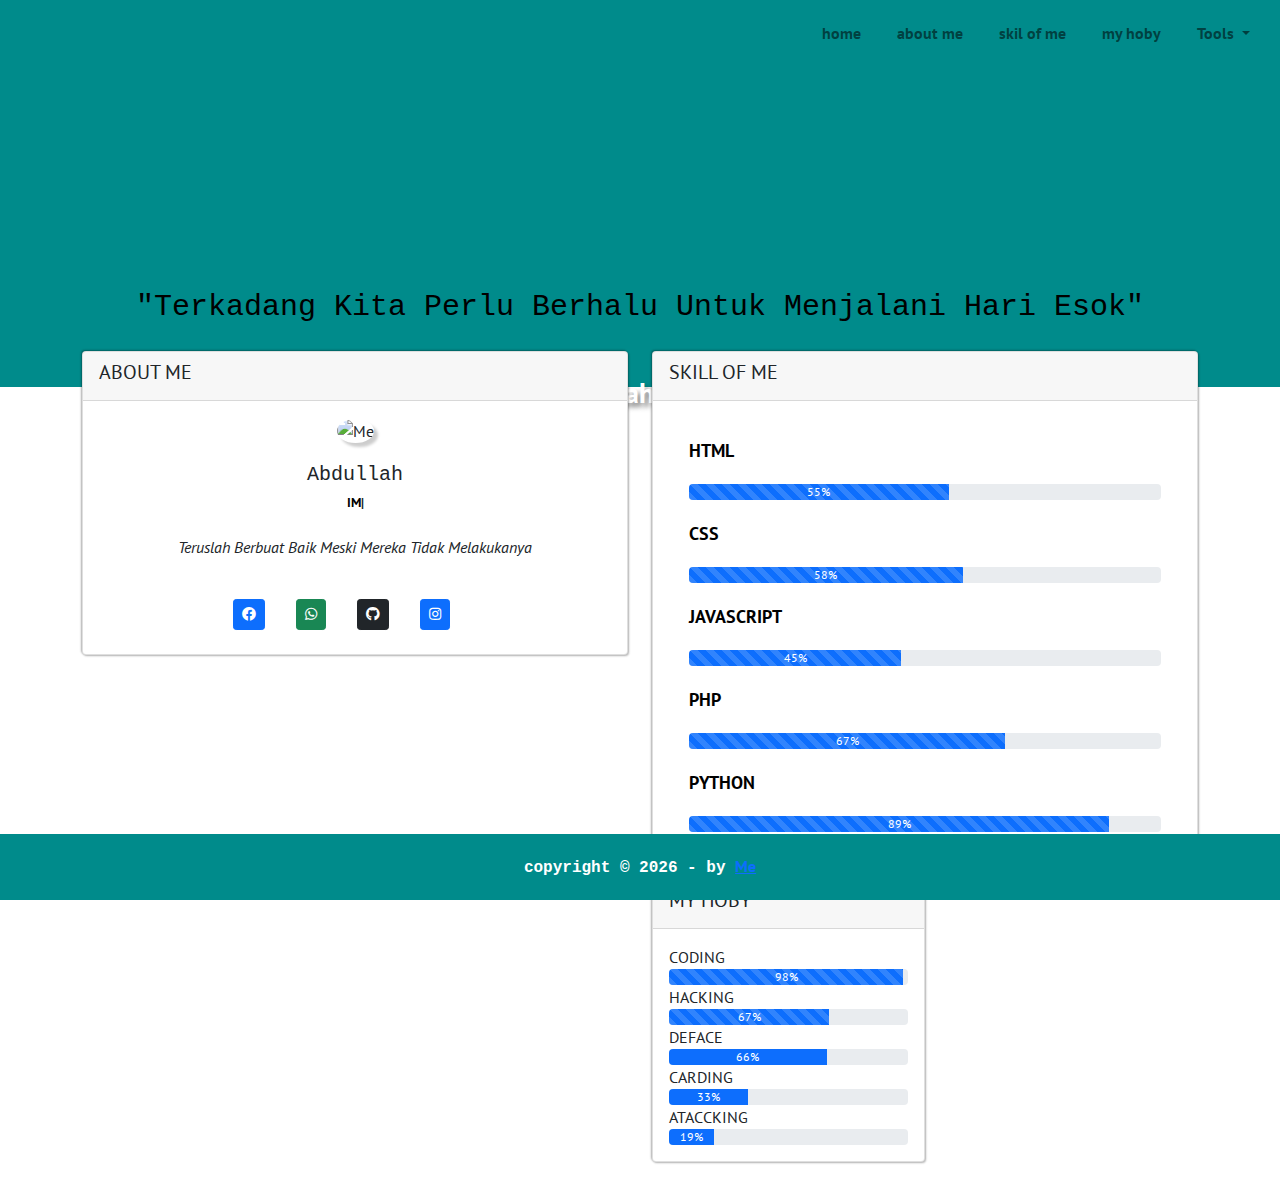
==== index.html @ 5fea7e10 "Update index.html" ====
<!doctype html>
<html lang="en">
<head>
<meta charset="utf-8">
<meta name="viewport" content="width=device-width, initial-scale=1, shrink-to-fit=no">
<meta name="description" content="welcome to my web">
<title>Web -Home</title>
<link rel="icon" href="https://h.top4top.io/p_2132wjid70.jpg">
<link href='https://use.fontawesome.com/releases/v5.11.2/css/all.css' rel='stylesheet'>
<link rel="stylesheet" href="css/bootstrap.min.css">
<link rel="stylesheet" href="css/style.css">
</head>
<body>
<nav class="navbar navbar-expand-md navbar-light bg-green fixed-top">
<div class="container-fluid">
<a class="navbar-brand" href="#">
</a>
<button id="change" class="navbar-toggler" type="button" data-bs-toggle="collapse" data-bs-target="#navbarNav" aria-controls="navbarNav" aria-expanded="false" aria-label="Toggle navigation">
<div id="navbar-hamburger">
<i class="fas fa-align-center"></i>
</div>
<div id="navbar-close" class="d-none">
<i class="fas fa-times"></i>
</div>
</button>
<div class="collapse navbar-collapse" id="navbarNav">
<ul class="navbar-nav ms-auto">
<li><hr class="dropdown-divider"></li>
<li class="nav-item">
<a class="nav-link" href="index.html">home</a>
</li>
<li class="nav-item">
<a class="nav-link" href="#about">about me</a>
</li>
<li class="nav-item">
<a class="nav-link" href="#skill">skil of me</a>
</li>
<li class="nav-item">
<a class="nav-link" href="#hobi">my hoby</a>
</li>
<li class="nav-item dropdown">
<a class="nav-link dropdown-toggle" href="#" id="navbarDropdown" role="button" data-bs-toggle="dropdown" aria-expanded="false">
Tools <span>
</a>
<ul class="dropdown-menu" aria-labelledby="navbarDropdown">
<li><a class="dropdown-item" href="http://dullahxcode.rf.gd/blog/kalkulator">Kalkulator</a></li>
</ul>
</li>
</li>
</ul>
</div>
</div>
</nav>
<section id="home">
<div class="welcome text-center">
<h6>"Terkadang Kita Perlu Berhalu Untuk Menjalani Hari Esok"</h6>
<h3>~ DullahXploit</h3>
</div>
</section>
<section>
<div class="container mt-4">
<div class="row justify-content-center dikt">
<div class="col-90 col-md-6 ps" id="about">
<div class="card bx">
<div class="card-header">
<h5 class="card-title text-uppercase">about me</h5>
</div>
<div class="card-body border-0">
<div class="text-center">
<img class="avat" src="https://h.top4top.io/p_2132wjid70.jpg" alt="Me" />
<h6 class="fnt-m">Abdullah</h6>
<h6 class="kecil"><span id="love"></span></h6>
</div>
<div class="mt-4 mb-4 text-center">
<i>Teruslah Berbuat Baik Meski Mereka Tidak Melakukanya</i>
</div>
</div>
<div class="text-center justify-content-center mb-4">
<a href="https://www.facebook.com/kanna.cans12" target="_blank" class="bt btn btn-primary btn-sm"><i class="fab fa-facebook"></i></a>
<a href="https://wa.me/6282349915082" target="_blank" class="bt btn btn-success btn-sm"><i class="fab fa-whatsapp"></i></a>
<a href="https://github.com/dullahxcode" target="_blank" class="bt btn btn-dark btn-sm"><i class="fab fa-github"></i></a>
<a href="https://www.instagram.com/dullahhill" target="_blank" class="bt btn btn-primary btn-sm"><i class="fab fa-instagram"></i></a>
</div>
</div>
</div>
<div class="col-90 col-md-6 ps" id="skill">
<div class="card bx">
<div class="card-header">
<h5 class="card-title text-uppercase">skill of me</h5>
</div>
<div class="card-body text-uppercase">
<div class="skills">
<div class="skill-name">HTML</div>
<div class="progress">
<div class="progress-bar progress-bar-striped" role="progressbar" style="width: 55%;" aria-valuenow="55" aria-valuemin="0" aria-valuemax="100">55%</div>
</div>
</div>
<div class="skills">
<div class="skill-name">CSS</div>
<div class="progress">
<div class="progress-bar progress-bar-striped" role="progressbar" style="width: 58%;" aria-valuenow="58" aria-valuemin="0" aria-valuemax="100">58%</div>
</div>
</div>
<div class="skills">
<div class="skill-name">JAVASCRIPT</div>
<div class="progress">
<div class="progress-bar progress-bar-striped" role="progressbar" style="width: 45%;" aria-valuenow="45" aria-valuemin="0" aria-valuemax="100">45%</div>
</div>
</div>
<div class="skills">
<div class="skill-name">PHP</div>
<div class="progress">
<div class="progress-bar progress-bar-striped" role="progressbar" style="width: 67%;" aria-valuenow="67" aria-valuemin="0" aria-valuemax="100">67%</div>
</div>
</div>
<div class="skills">
<div class="skill-name">PYTHON</div>
<div class="progress">
<div class="progress-bar progress-bar-striped" role="progressbar" style="width: 89%;" aria-valuenow="89" aria-valuemin="0" aria-valuemax="100">89%</div>
</div>
</div>
</div>
</div>
<div class="col-90 col-md-6 ps" id="hobi">
<div class="card bx">
<div class="card-header">
<h5 class="card-title text-uppercase">My Hoby</h5>
</div>
<div class="card-body text-uppercase">
<div class="hobi">
<div class="hobi-name">Coding</div>
<div class="progress">
<div class="progress-bar progress-bar-striped" role="progressbar" style="width: 98%" aria-valuenow="10" aria-valuemin="0" aria-valuemax="100">98%</div>
</div>
</div>
<div class="hobi">
<div class="hobi-name">Hacking</div>
<div class="progress">
<div class="progress-bar progress-bar-striped" role="progressbar" style="width: 67%;" aria-valuenow="67" aria-valuemin="0" aria-valuemax="100">67%</div>
</div>
</div>
<div class="hobi">
<div class="hobi-name">Deface</div>
<div class="progress">
<div class="progress-bar" role="progressbar progress-bar-striped" style="width: 66%;" aria-valuenow="66" aria-valuemin="0" aria-valuemax="100">66%</div>
</div>
</div>
<div class="hobi">
<div class="hobi-name">Carding</div>
<div class="progress">
<div class="progress-bar" role="progressbar progress-bar-striped" style="width: 33%;" aria-valuenow="33" aria-valuemin="0" aria-valuemax="100">33%</div>
</div>
</div>
<div class="hobi">
<div class="hobi-name">Ataccking</div>
<div class="progress">
<div class="progress-bar" role="progressbar progress-bar-striped" style="width: 19%;" aria-valuenow="19" aria-valuemin="0" aria-valuemax="100">19%</div>
</div>
</div>
</div>
</div>
</section>
<footer class="mt-4 text-center text-white">
copyright © <script>document.write(new Date().getFullYear());</script> - by <a class="link" href="https://www.facebook.com/kanna.cans12/">Me </a>
</footer>
<button id="click" onclick="scrollUp()"><i class="fas fa-arrow-up"></i></button>
<script src="js/bootstrap.bundle.min.js"></script>
<script src="js/jquery.min.js"></script>
<script src="js/typed.min.js"></script>
<script src="js/scroll.js"></script>
<script type="text/javascript" charset="utf-8">
      var typed3 = new Typed('#love', {
        strings: ['IM', 'LOVE', 'CODING', 'HACKING'],
        typeSpeed: 60,
        backSpeed: 70,
        smartBackspace: true,
        loop: true
      });
    </script>
<script>
    $(function() {
      $('#change').click(function() {
        $('#navbar-hamburger').toggleClass('d-none');
        $('#navbar-close').toggleClass('d-none');  
      });
    });
    </script>
</body>
</html>
---- css/style.css ----
@import url('https://fonts.googleapis.com/css2?family=PT+Sans&display=swap');

* {
  font-family: 'PT Sans', sans-serif;
}

body {
  background-color: white;
  
}

.bg-green {
  background-color: #008B8B;
}

#home {
  background-color: #008B8B;
  height: 43vh;
}

.navbar-nav li {
  padding: 5px 10px;
}

.navbar-nav li a {
  font-weight: bold;
  color: #151819;
}

.navbar-nav li a:hover {
 color: #fff!important;
}

.xer {
  margin-top: 10%;
}

.welcome {
  padding-top: 20%;
  padding-bottom: 10%;
}
.welcome h3 {
  font-weight: bold;
  color: #fff;
  text-shadow: 4px 4px 5px rgb(0,0,0,.5);
}
.welcome h6 {
  font-family: Monospace;
  color: black;
  margin-bottom: 4%;
}
.bats {
  margin-top: 15%;
}
.fnt-w {
  font-weight: bold;
  text-shadow: 3px 3px 2px rgb(0,0,0,.3);
  text-transform: uppercase;
  font-family: Sans-Serif;
}
path {
  border: none;
}
.skills {
  width: 100%;
  max-width: 600px;
  padding: 0 20px;
}
.skill-name {
  font-size: 18px;
  font-weight: 700;
  color: black;
  text-transform: uppercase;
  margin: 20px 0;
}


.bx-s {
  margin: 0 10px;
  box-shadow: 2px 3px 4px rgb(0,0,0,0.3);
}
.dikt {
  margin-top: -80px;
}
.ps {
  margin-top: 30px;
}
.bx {
  box-shadow: 1px 1px 2px rgb(0,0,0,0.3),
              -1px -1px 2px rgb(0,0,0,0.3);
  margin-bottom: 20px;
}
.fnt-m {
  margin-top: 20px;
  font-family: Monospace;
  font-size: 20px;
}
.kecil {
  text-transform: uppercase;
  font-size: 13px;
  font-weight: bold;
}
.skills{
  width: 100%;
  max-width: 600px;
  padding: 0 20px;
}
#love {
  font-weight: bold;
  color: black;
}
#click {
    background: #4a4343cb !important;
    width: 50px;
    height: 50px;
    text-align: center;
    bottom: 10%;
    right: 10%;
    border: 1px solid black;
    position: fixed;
    border-radius: 50%;
   display: none;
}
.bt {
  margin-right: 5%;
}
.bg-orange {
  background: #d9a103!important;
}
.avat {
  width: 50%;
  height: 50%;
  border-radius: 50%;
  box-shadow: 4px 4px 3px rgb(0,0,0,0.2);
}
.sms {
  margin: 0 8px;
  padding: 10px;
  border-radius: 50px;
  background: #ececec;
}
.sms:hover {
  background: #ffffff;
  border: 1px solid #d8d8d8;
}
footer {
  left: 0;
  width: 100%;
  bottom: 0;
  padding: 20px;
  background-color: #008B8B;
  font-family: Monospace;
  font-weight: bold;
}
@media (min-width: 768px) {
  footer {
    position: fixed;
  }
  .xer {
    float: right;
  }
  .dikt {
    margin-top: -90px;
  }
  .ps {
    margin-top: none;
  }
  .welcome {
    padding-top: 21%;
  }
  .welcome h6 {
    padding-top: 20px;
    font-size: 30px;
  }
  .fnt-w {
    font-weight: bold;
    text-shadow: 1px 1px 2px rgb(0,0,0,.5);
    text-transform: uppercase;
    font-family: Sans-Serif;
    font-size: 50px;
  }
  .bx-s {
    font-size: 30px;
    color: #d9d9d9;
  }
}
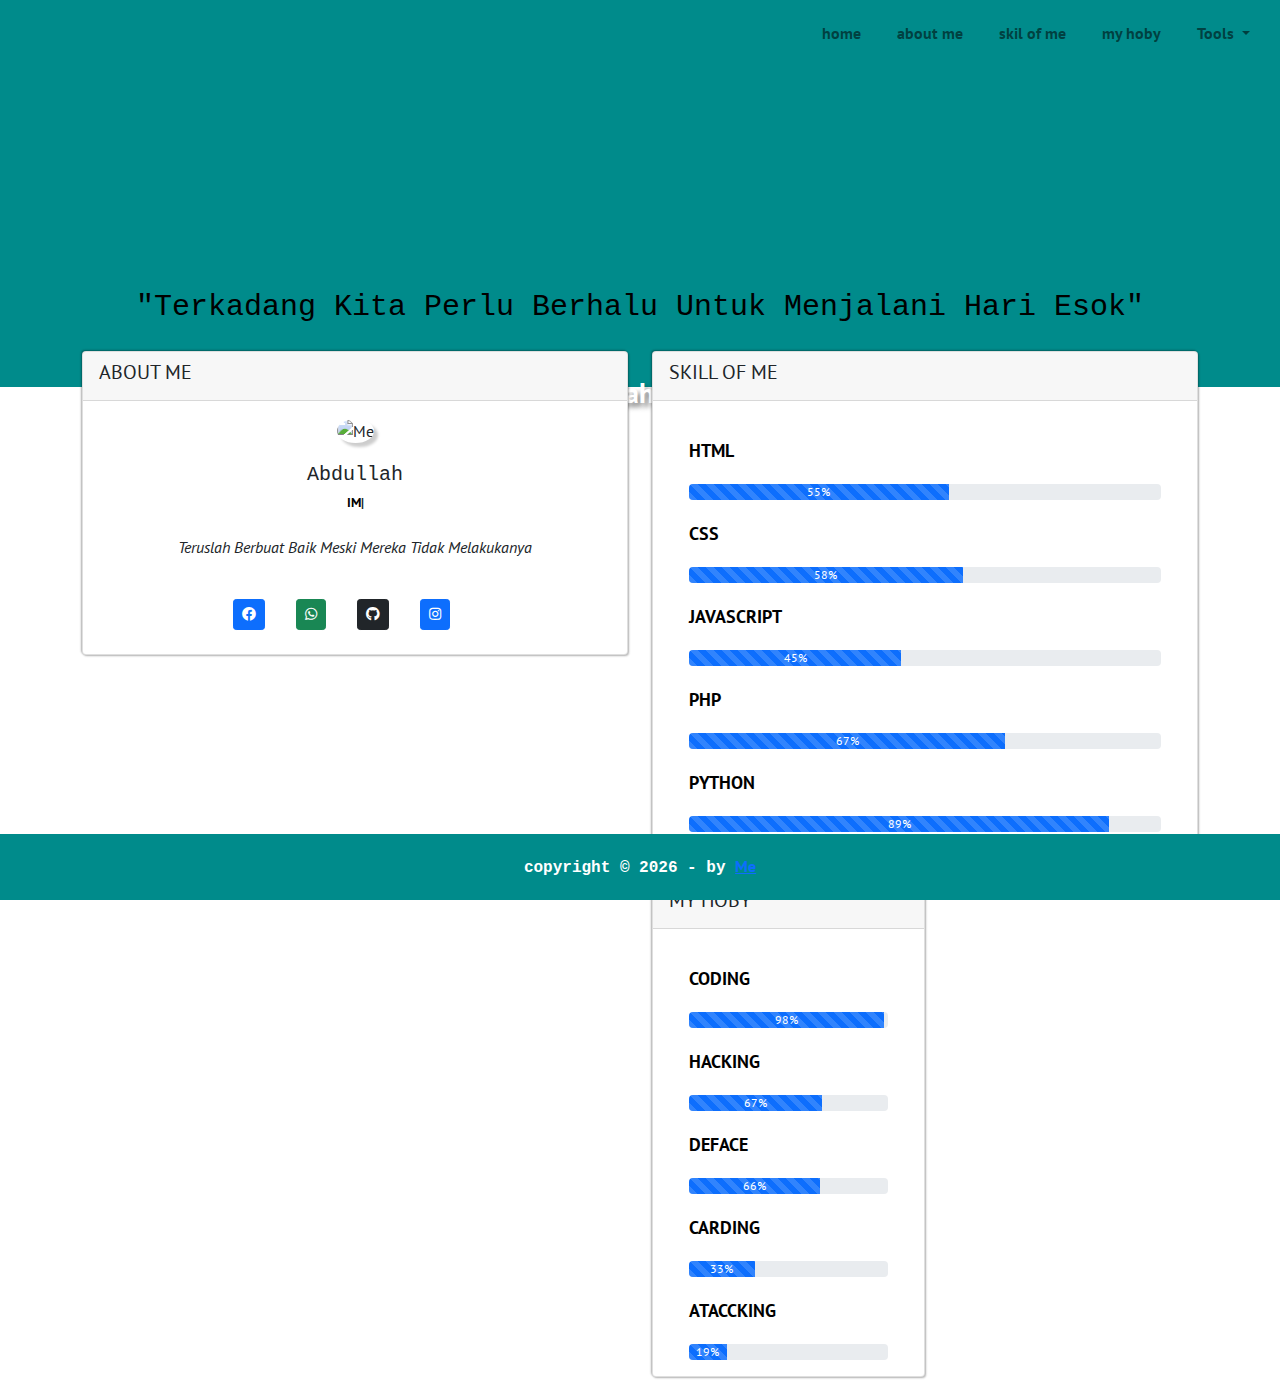
==== commit df13321f: "Update index.html" ====
--- a/index.html
+++ b/index.html
@@ -142,19 +142,19 @@
 <div class="hobi">
 <div class="hobi-name">Deface</div>
 <div class="progress">
-<div class="progress-bar" role="progressbar progress-bar-striped" style="width: 66%;" aria-valuenow="66" aria-valuemin="0" aria-valuemax="100">66%</div>
+<div class="progress-bar progress-bar-striped" role="progressbar" style="width: 66%;" aria-valuenow="66" aria-valuemin="0" aria-valuemax="100">66%</div>
 </div>
 </div>
 <div class="hobi">
 <div class="hobi-name">Carding</div>
 <div class="progress">
-<div class="progress-bar" role="progressbar progress-bar-striped" style="width: 33%;" aria-valuenow="33" aria-valuemin="0" aria-valuemax="100">33%</div>
+<div class="progress-bar progress-bar-striped" role="progressbar" style="width: 33%;" aria-valuenow="33" aria-valuemin="0" aria-valuemax="100">33%</div>
 </div>
 </div>
 <div class="hobi">
 <div class="hobi-name">Ataccking</div>
 <div class="progress">
-<div class="progress-bar" role="progressbar progress-bar-striped" style="width: 19%;" aria-valuenow="19" aria-valuemin="0" aria-valuemax="100">19%</div>
+<div class="progress-bar progress-bar-striped" role="progressbar" style="width: 19%;" aria-valuenow="19" aria-valuemin="0" aria-valuemax="100">19%</div>
 </div>
 </div>
 </div>
--- a/css/style.css
+++ b/css/style.css
@@ -73,8 +73,18 @@
   text-transform: uppercase;
   margin: 20px 0;
 }
-
-
+.hobi {
+	width: 100%;
+    max-width: 600px;
+    padding: 0 20px;
+}
+.hobi-name {
+	font-size: 18px;
+    font-weight: 700;
+    color: black;
+    text-transform: uppercase;
+    margin: 20px 0;
+}
 .bx-s {
   margin: 0 10px;
   box-shadow: 2px 3px 4px rgb(0,0,0,0.3);
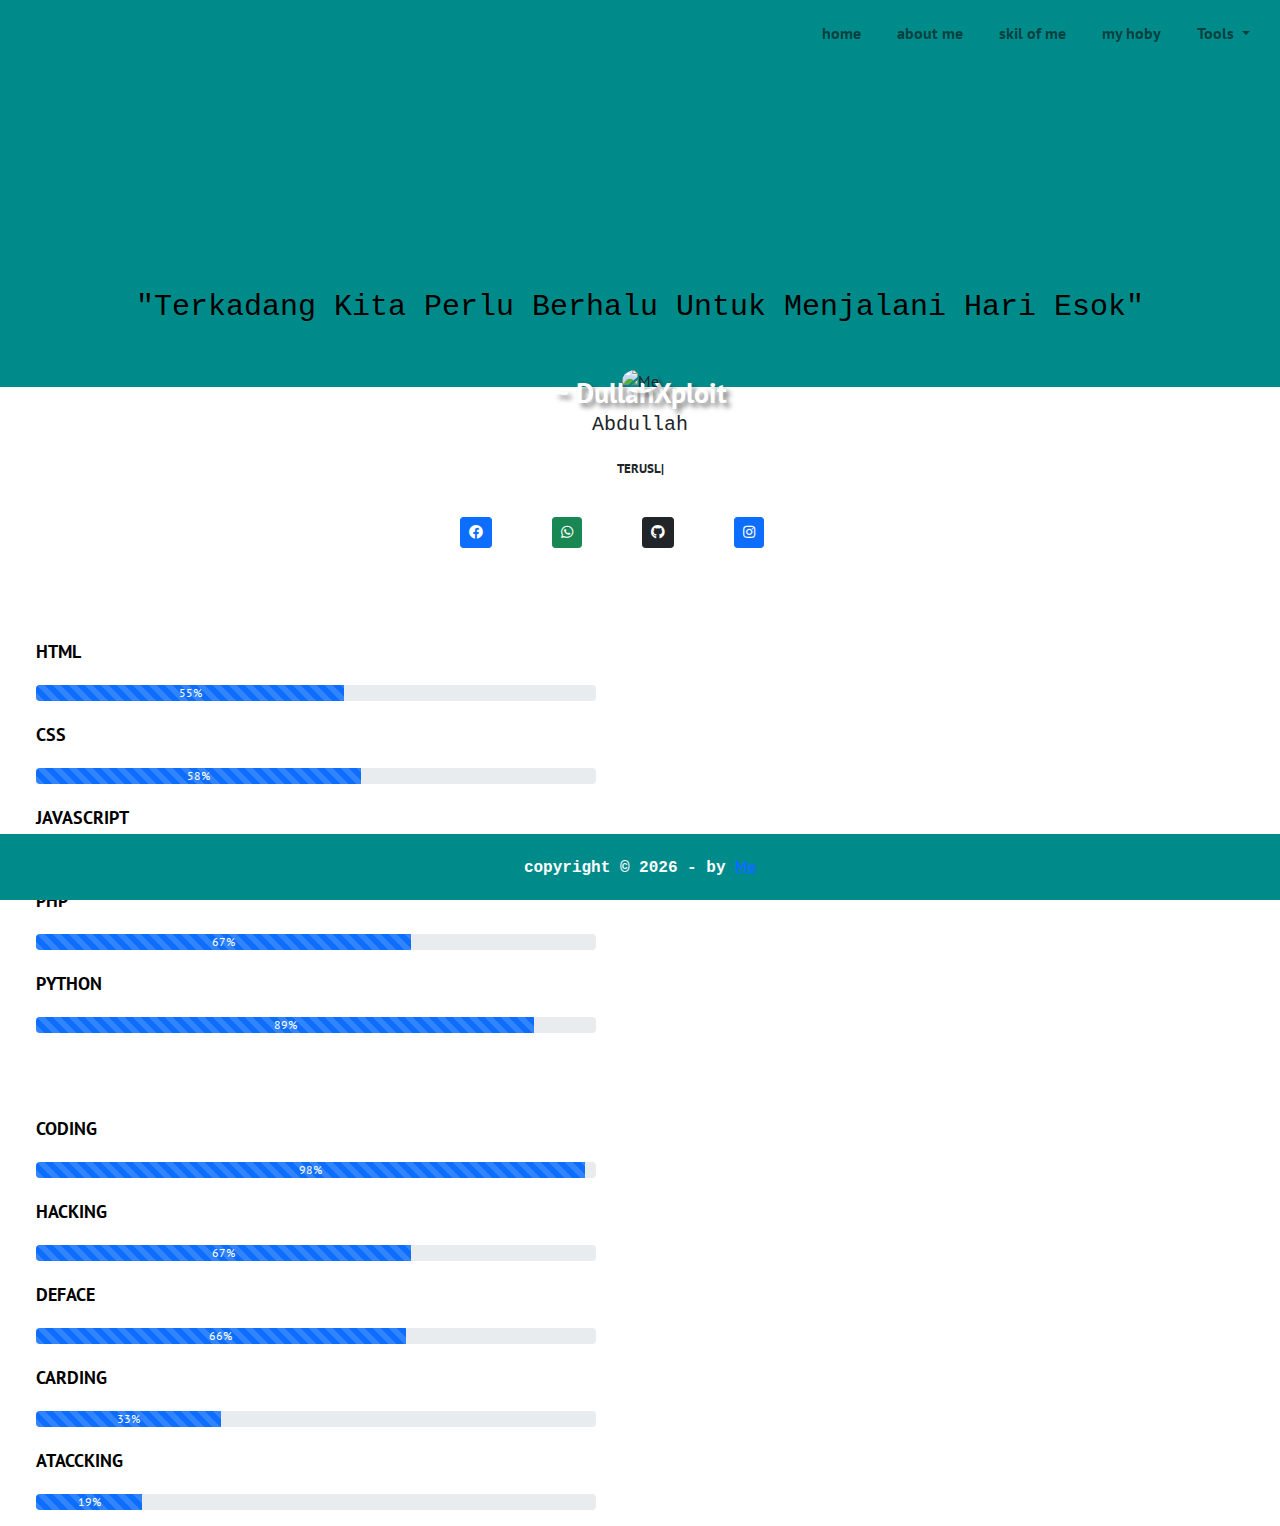
==== commit cdf623f4: "Update index.html" ====
--- a/index.html
+++ b/index.html
@@ -61,18 +61,14 @@
 <div class="container mt-4">
 <div class="row justify-content-center dikt">
 <div class="col-90 col-md-6 ps" id="about">
-<div class="card bx">
-<div class="card-header">
-<h5 class="card-title text-uppercase">about me</h5>
 </div>
 <div class="card-body border-0">
 <div class="text-center">
 <img class="avat" src="https://h.top4top.io/p_2132wjid70.jpg" alt="Me" />
 <h6 class="fnt-m">Abdullah</h6>
-<h6 class="kecil"><span id="love"></span></h6>
 </div>
 <div class="mt-4 mb-4 text-center">
-<i>Teruslah Berbuat Baik Meski Mereka Tidak Melakukanya</i>
+<h6 class="kecil"><span id="bio"></span></h6>
 </div>
 </div>
 <div class="text-center justify-content-center mb-4">
@@ -84,9 +80,6 @@
 </div>
 </div>
 <div class="col-90 col-md-6 ps" id="skill">
-<div class="card bx">
-<div class="card-header">
-<h5 class="card-title text-uppercase">skill of me</h5>
 </div>
 <div class="card-body text-uppercase">
 <div class="skills">
@@ -122,9 +115,6 @@
 </div>
 </div>
 <div class="col-90 col-md-6 ps" id="hobi">
-<div class="card bx">
-<div class="card-header">
-<h5 class="card-title text-uppercase">My Hoby</h5>
 </div>
 <div class="card-body text-uppercase">
 <div class="hobi">
@@ -169,10 +159,10 @@
 <script src="js/typed.min.js"></script>
 <script src="js/scroll.js"></script>
 <script type="text/javascript" charset="utf-8">
-      var typed3 = new Typed('#love', {
-        strings: ['IM', 'LOVE', 'CODING', 'HACKING'],
-        typeSpeed: 60,
-        backSpeed: 70,
+      var typed3 = new Typed('#bio', {
+        strings: ['Teruslah Berbuat Meski Mereka Tidak Melakukanya.'],
+        typeSpeed: 95,
+        backSpeed: 96,
         smartBackspace: true,
         loop: true
       });
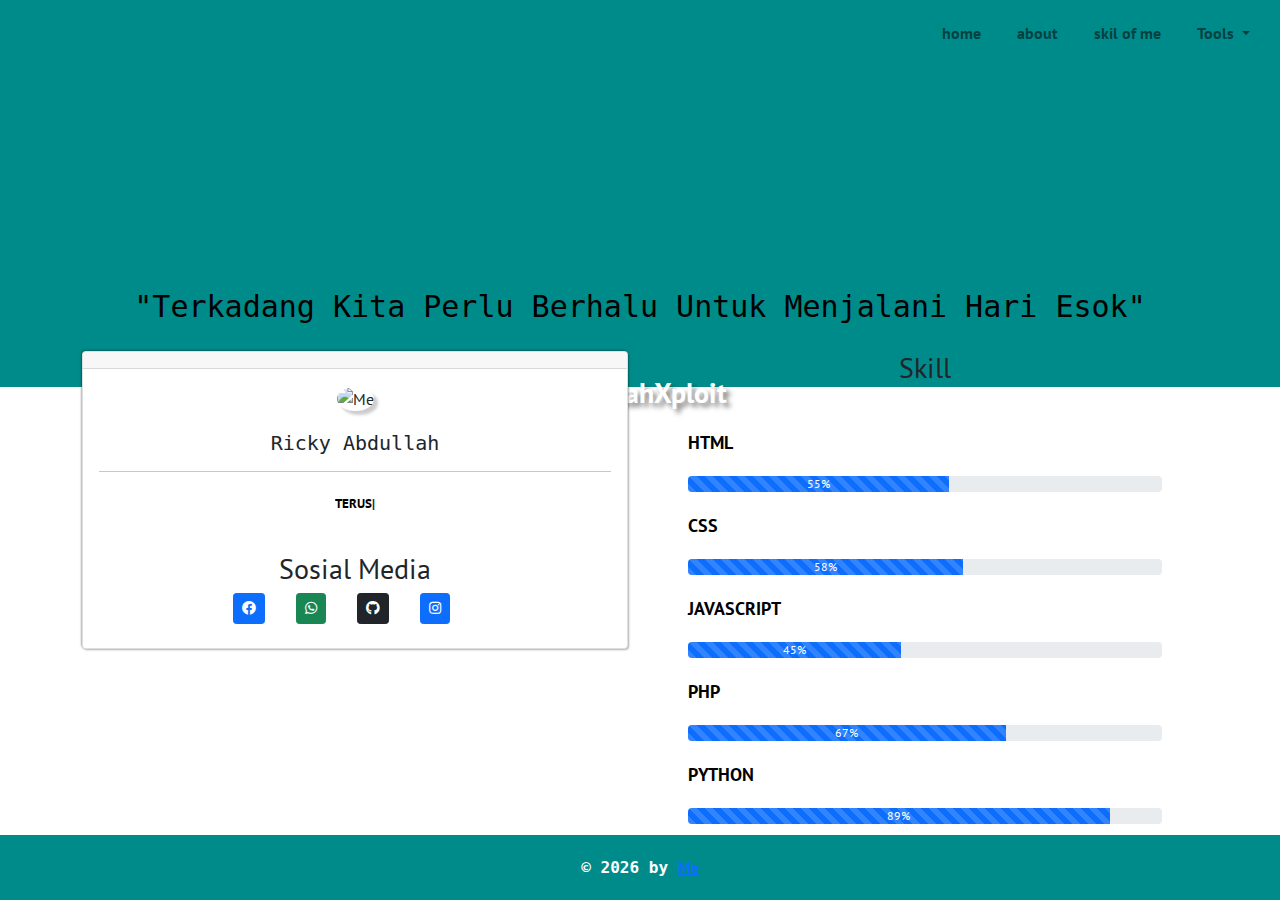
==== commit bf0a9acf: "Update index.html" ====
--- a/index.html
+++ b/index.html
@@ -30,13 +30,11 @@
 <a class="nav-link" href="index.html">home</a>
 </li>
 <li class="nav-item">
-<a class="nav-link" href="#about">about me</a>
+<a class="nav-link" href="#about">about</a>
 </li>
 <li class="nav-item">
 <a class="nav-link" href="#skill">skil of me</a>
 </li>
-<li class="nav-item">
-<a class="nav-link" href="#hobi">my hoby</a>
 </li>
 <li class="nav-item dropdown">
 <a class="nav-link dropdown-toggle" href="#" id="navbarDropdown" role="button" data-bs-toggle="dropdown" aria-expanded="false">
@@ -61,17 +59,23 @@
 <div class="container mt-4">
 <div class="row justify-content-center dikt">
 <div class="col-90 col-md-6 ps" id="about">
+<div class="card bx">
+<div class="card-header">
 </div>
 <div class="card-body border-0">
 <div class="text-center">
-<img class="avat" src="https://h.top4top.io/p_2132wjid70.jpg" alt="Me" />
-<h6 class="fnt-m">Abdullah</h6>
+<img class="avat" src="https://i.top4top.io/p_2135wiqee0.jpg" alt="Me" />
+<h6 class="fnt-m">Ricky Abdullah</h6>
+<hr class="my-3">
 </div>
 <div class="mt-4 mb-4 text-center">
 <h6 class="kecil"><span id="bio"></span></h6>
 </div>
 </div>
 <div class="text-center justify-content-center mb-4">
+<div class="text-center">
+<h3 class="sos about">Sosial Media</h3>
+</div>
 <a href="https://www.facebook.com/kanna.cans12" target="_blank" class="bt btn btn-primary btn-sm"><i class="fab fa-facebook"></i></a>
 <a href="https://wa.me/6282349915082" target="_blank" class="bt btn btn-success btn-sm"><i class="fab fa-whatsapp"></i></a>
 <a href="https://github.com/dullahxcode" target="_blank" class="bt btn btn-dark btn-sm"><i class="fab fa-github"></i></a>
@@ -80,6 +84,8 @@
 </div>
 </div>
 <div class="col-90 col-md-6 ps" id="skill">
+<div class="text-center">
+<h3 class="title about">Skill</h3>
 </div>
 <div class="card-body text-uppercase">
 <div class="skills">
@@ -114,44 +120,9 @@
 </div>
 </div>
 </div>
-<div class="col-90 col-md-6 ps" id="hobi">
-</div>
-<div class="card-body text-uppercase">
-<div class="hobi">
-<div class="hobi-name">Coding</div>
-<div class="progress">
-<div class="progress-bar progress-bar-striped" role="progressbar" style="width: 98%" aria-valuenow="10" aria-valuemin="0" aria-valuemax="100">98%</div>
-</div>
-</div>
-<div class="hobi">
-<div class="hobi-name">Hacking</div>
-<div class="progress">
-<div class="progress-bar progress-bar-striped" role="progressbar" style="width: 67%;" aria-valuenow="67" aria-valuemin="0" aria-valuemax="100">67%</div>
-</div>
-</div>
-<div class="hobi">
-<div class="hobi-name">Deface</div>
-<div class="progress">
-<div class="progress-bar progress-bar-striped" role="progressbar" style="width: 66%;" aria-valuenow="66" aria-valuemin="0" aria-valuemax="100">66%</div>
-</div>
-</div>
-<div class="hobi">
-<div class="hobi-name">Carding</div>
-<div class="progress">
-<div class="progress-bar progress-bar-striped" role="progressbar" style="width: 33%;" aria-valuenow="33" aria-valuemin="0" aria-valuemax="100">33%</div>
-</div>
-</div>
-<div class="hobi">
-<div class="hobi-name">Ataccking</div>
-<div class="progress">
-<div class="progress-bar progress-bar-striped" role="progressbar" style="width: 19%;" aria-valuenow="19" aria-valuemin="0" aria-valuemax="100">19%</div>
-</div>
-</div>
-</div>
-</div>
 </section>
 <footer class="mt-4 text-center text-white">
-copyright © <script>document.write(new Date().getFullYear());</script> - by <a class="link" href="https://www.facebook.com/kanna.cans12/">Me </a>
+© <script>document.write(new Date().getFullYear());</script>  by <a class="link" href="https://www.facebook.com/kanna.cans12/">Me </a>
 </footer>
 <button id="click" onclick="scrollUp()"><i class="fas fa-arrow-up"></i></button>
 <script src="js/bootstrap.bundle.min.js"></script>
@@ -161,7 +132,7 @@
 <script type="text/javascript" charset="utf-8">
       var typed3 = new Typed('#bio', {
         strings: ['Teruslah Berbuat Meski Mereka Tidak Melakukanya.'],
-        typeSpeed: 95,
+        typeSpeed: 99,
         backSpeed: 96,
         smartBackspace: true,
         loop: true
--- a/css/style.css
+++ b/css/style.css
@@ -115,7 +115,7 @@
   max-width: 600px;
   padding: 0 20px;
 }
-#love {
+#bio {
   font-weight: bold;
   color: black;
 }
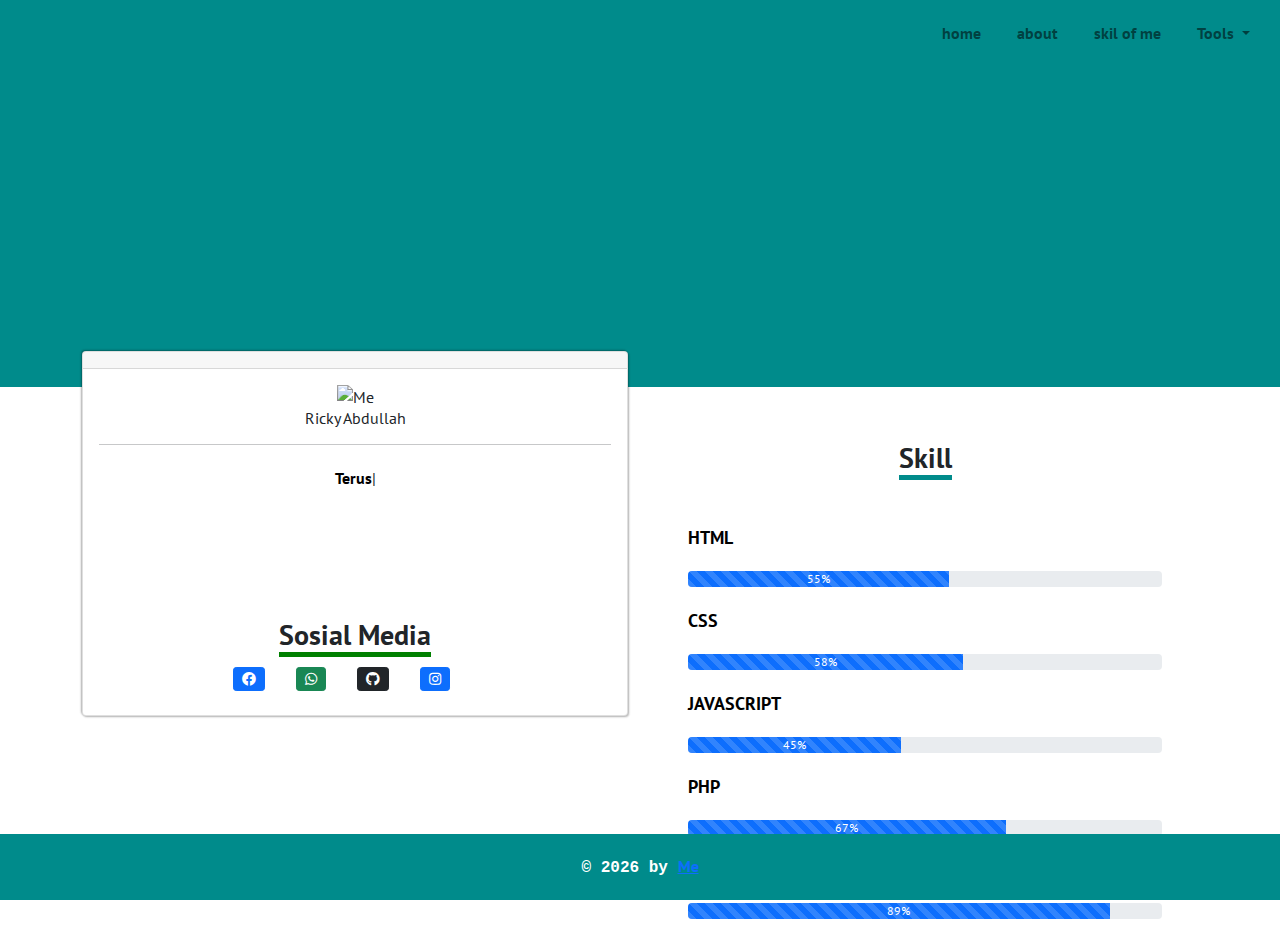
==== commit 70a2434d: "Update index.html" ====
--- a/index.html
+++ b/index.html
@@ -1,150 +1,168 @@
-<!doctype html>
+<!decoptype html>
 <html lang="en">
-<head>
-<meta charset="utf-8">
-<meta name="viewport" content="width=device-width, initial-scale=1, shrink-to-fit=no">
-<meta name="description" content="welcome to my web">
-<title>Web -Home</title>
-<link rel="icon" href="https://h.top4top.io/p_2132wjid70.jpg">
-<link href='https://use.fontawesome.com/releases/v5.11.2/css/all.css' rel='stylesheet'>
-<link rel="stylesheet" href="css/bootstrap.min.css">
-<link rel="stylesheet" href="css/style.css">
-</head>
-<body>
-<nav class="navbar navbar-expand-md navbar-light bg-green fixed-top">
-<div class="container-fluid">
-<a class="navbar-brand" href="#">
-</a>
-<button id="change" class="navbar-toggler" type="button" data-bs-toggle="collapse" data-bs-target="#navbarNav" aria-controls="navbarNav" aria-expanded="false" aria-label="Toggle navigation">
-<div id="navbar-hamburger">
-<i class="fas fa-align-center"></i>
-</div>
-<div id="navbar-close" class="d-none">
-<i class="fas fa-times"></i>
-</div>
-</button>
-<div class="collapse navbar-collapse" id="navbarNav">
-<ul class="navbar-nav ms-auto">
-<li><hr class="dropdown-divider"></li>
-<li class="nav-item">
-<a class="nav-link" href="index.html">home</a>
-</li>
-<li class="nav-item">
-<a class="nav-link" href="#about">about</a>
-</li>
-<li class="nav-item">
-<a class="nav-link" href="#skill">skil of me</a>
-</li>
-</li>
-<li class="nav-item dropdown">
-<a class="nav-link dropdown-toggle" href="#" id="navbarDropdown" role="button" data-bs-toggle="dropdown" aria-expanded="false">
-Tools <span>
-</a>
-<ul class="dropdown-menu" aria-labelledby="navbarDropdown">
-<li><a class="dropdown-item" href="http://dullahxcode.rf.gd/blog/kalkulator">Kalkulator</a></li>
-</ul>
-</li>
-</li>
-</ul>
-</div>
-</div>
+	<head>
+		<!--Meta-->
+		<meta charset="utf-8">
+        <meta name="viewport" content="width=device-width, initial-scale=1, shrink-to-fit=no">
+        <meta name="description" content="welcome to my web">
+        <!--title-->
+        <title>Web -Home</title>
+        <!--Icon-->
+        <link rel="icon" href="https://h.top4top.io/p_2132wjid70.jpg">
+        
+        <!--CSS-->
+        <link href='https://use.fontawesome.com/releases/v5.11.2/css/all.css' rel='stylesheet'>
+        <link rel="stylesheet" href="css/bootstrap.min.css">
+        <link rel="stylesheet" href="css/style.css">
+       </head>
+       </body>
+       
+       <!--Navbar-->
+       	<nav class="navbar navbar-expand-md navbar-light bg-green fixed-top">
+       	   <div class="container-fluid">
+       	   <a class="navbar-brand" href="#">
+        	</a>
+        <button id="change" class="navbar-toggler" type="button" data-bs-toggle="collapse" data-bs-target="#navbarNav" aria-controls="navbarNav" aria-expanded="false" aria-label="Toggle navigation">
+        	<div id="navbar-hamburger">
+        	<i class="fas fa-align-center"></i>
+        </div>
+        <div id="navbar-close" class="d-none">
+        	<i class="fas fa-times"></i>
+        </div>
+        </button>
+        <div class="collapse navbar-collapse" id="navbarNav">
+        	<ul class="navbar-nav ms-auto">
+        	<li><hr class="dropdown-divider"></li>
+        <li class="nav-item">
+        	<a class="nav-link" href="index.html">home</a>
+        </li>
+        <li class="nav-item">
+        	<a class="nav-link" href="#about">about</a>
+        </li>
+        <li class="nav-item">
+        	<a class="nav-link" href="#skill">skil of me</a>
+        </li>
+        </li>
+        <li class="nav-item dropdown">
+        	<a class="nav-link dropdown-toggle" href="#" id="navbarDropdown" role="button" data-bs-toggle="dropdown" aria-expanded="false">
+            Tools <span>
+          </a>
+          <ul class="dropdown-menu" aria-labelledby="navbarDropdown">
+          	<li><a class="dropdown-item" href="http://dullahxcode.rf.gd/blog/kalkulator">Kalkulator</a></li>
+          </ul>
+         </li>
+       </li>
+     </ul>
+   </div>
+ </div>
 </nav>
-<section id="home">
-<div class="welcome text-center">
-<h6>"Terkadang Kita Perlu Berhalu Untuk Menjalani Hari Esok"</h6>
-<h3>~ DullahXploit</h3>
-</div>
-</section>
-<section>
-<div class="container mt-4">
-<div class="row justify-content-center dikt">
-<div class="col-90 col-md-6 ps" id="about">
-<div class="card bx">
-<div class="card-header">
-</div>
-<div class="card-body border-0">
-<div class="text-center">
-<img class="avat" src="https://i.top4top.io/p_2135wiqee0.jpg" alt="Me" />
-<h6 class="fnt-m">Ricky Abdullah</h6>
-<hr class="my-3">
-</div>
-<div class="mt-4 mb-4 text-center">
-<h6 class="kecil"><span id="bio"></span></h6>
-</div>
-</div>
-<div class="text-center justify-content-center mb-4">
-<div class="text-center">
-<h3 class="sos about">Sosial Media</h3>
-</div>
-<a href="https://www.facebook.com/kanna.cans12" target="_blank" class="bt btn btn-primary btn-sm"><i class="fab fa-facebook"></i></a>
-<a href="https://wa.me/6282349915082" target="_blank" class="bt btn btn-success btn-sm"><i class="fab fa-whatsapp"></i></a>
-<a href="https://github.com/dullahxcode" target="_blank" class="bt btn btn-dark btn-sm"><i class="fab fa-github"></i></a>
-<a href="https://www.instagram.com/dullahhill" target="_blank" class="bt btn btn-primary btn-sm"><i class="fab fa-instagram"></i></a>
-</div>
-</div>
-</div>
-<div class="col-90 col-md-6 ps" id="skill">
-<div class="text-center">
-<h3 class="title about">Skill</h3>
-</div>
-<div class="card-body text-uppercase">
-<div class="skills">
-<div class="skill-name">HTML</div>
-<div class="progress">
-<div class="progress-bar progress-bar-striped" role="progressbar" style="width: 55%;" aria-valuenow="55" aria-valuemin="0" aria-valuemax="100">55%</div>
-</div>
-</div>
-<div class="skills">
-<div class="skill-name">CSS</div>
-<div class="progress">
-<div class="progress-bar progress-bar-striped" role="progressbar" style="width: 58%;" aria-valuenow="58" aria-valuemin="0" aria-valuemax="100">58%</div>
-</div>
-</div>
-<div class="skills">
-<div class="skill-name">JAVASCRIPT</div>
-<div class="progress">
-<div class="progress-bar progress-bar-striped" role="progressbar" style="width: 45%;" aria-valuenow="45" aria-valuemin="0" aria-valuemax="100">45%</div>
-</div>
-</div>
-<div class="skills">
-<div class="skill-name">PHP</div>
-<div class="progress">
-<div class="progress-bar progress-bar-striped" role="progressbar" style="width: 67%;" aria-valuenow="67" aria-valuemin="0" aria-valuemax="100">67%</div>
-</div>
-</div>
-<div class="skills">
-<div class="skill-name">PYTHON</div>
-<div class="progress">
-<div class="progress-bar progress-bar-striped" role="progressbar" style="width: 89%;" aria-valuenow="89" aria-valuemin="0" aria-valuemax="100">89%</div>
-</div>
-</div>
-</div>
-</div>
-</section>
-<footer class="mt-4 text-center text-white">
-© <script>document.write(new Date().getFullYear());</script>  by <a class="link" href="https://www.facebook.com/kanna.cans12/">Me </a>
-</footer>
-<button id="click" onclick="scrollUp()"><i class="fas fa-arrow-up"></i></button>
-<script src="js/bootstrap.bundle.min.js"></script>
-<script src="js/jquery.min.js"></script>
-<script src="js/typed.min.js"></script>
-<script src="js/scroll.js"></script>
-<script type="text/javascript" charset="utf-8">
-      var typed3 = new Typed('#bio', {
-        strings: ['Teruslah Berbuat Meski Mereka Tidak Melakukanya.'],
-        typeSpeed: 99,
-        backSpeed: 96,
-        smartBackspace: true,
-        loop: true
-      });
-    </script>
-<script>
-    $(function() {
-      $('#change').click(function() {
-        $('#navbar-hamburger').toggleClass('d-none');
-        $('#navbar-close').toggleClass('d-none');  
-      });
-    });
-    </script>
-</body>
-</html>
+<!--Akhir Navbar-->
+	
+	<!--Home-->
+	<section id="home">
+		<div class="meogi text-center">
+			<h6>"Terkadang Kita Perlu Berhalu Untuk Menjalani Hari Esok"</h6>
+            <h3>~ DullahXploit</h3>
+            </div>
+          </section>
+          
+          <!--About-->
+          	<section>
+          	<div class="container mt-4">
+          	<div class="row justify-content-center dikt">
+              <div class="col-90 col-md-6 ps" id="about">
+                 <div class="card bx">
+                     <div class="card-header">
+                 </div>
+          	<div class="card-body border-0">
+          	<div class="text-center">
+          	<img class="profile" src="https://i.top4top.io/p_2135wiqee0.jpg" alt="Me" />
+          <h6 class="name">Ricky Abdullah</h6>
+          <hr class="my-3">
+         </div>
+         <div class="mt-4 mb-4 text-center">
+         	<h6 class="ngok"><span id="bio"></span></h6>
+         </div>
+         </div>
+         <div class="text-center justify-content-center mb-4">
+         	<div class="text-center">
+         	<h3 class="sos about">Sosial Media</h3>
+         </div>
+         <a href="https://www.facebook.com/kanna.cans12" target="_blank" class="bt btn btn-primary btn-sm"><i class="fab fa-facebook"></i></a>
+         <a href="https://wa.me/6282349915082" target="_blank" class="bt btn btn-success btn-sm"><i class="fab fa-whatsapp"></i></a>
+         <a href="https://github.com/dullahxcode" target="_blank" class="bt btn btn-dark btn-sm"><i class="fab fa-github"></i></a>
+         <a href="https://www.instagram.com/dullahhill" target="_blank" class="bt btn btn-primary btn-sm"><i class="fab fa-instagram"></i></a>
+        </div>
+       </div>
+      </div>
+      
+      <!--Skill-->
+      	<div class="col-90 col-md-6 ps" id="skill">
+      	<div class="text-center">
+      	<h3 class="title about">Skill</h3>
+      </div>
+      <div class="card-body text-uppercase">
+      	<div class="skills">
+      	<div class="skill-name">HTML</div>
+      <div class="progress">
+      	<div class="progress-bar progress-bar-striped" role="progressbar" style="width: 55%;" aria-valuenow="55" aria-valuemin="0" aria-valuemax="100">55%</div>
+      </div>
+      </div>
+      <div class="skills">
+      	<div class="skill-name">CSS</div>
+      <div class="progress">
+      	<div class="progress-bar progress-bar-striped" role="progressbar" style="width: 58%;" aria-valuenow="58" aria-valuemin="0" aria-valuemax="100">58%</div>
+      </div>
+      </div>
+      <div class="skills">
+      	<div class="skill-name">JAVASCRIPT</div>
+      <div class="progress">
+      	<div class="progress-bar progress-bar-striped" role="progressbar" style="width: 45%;" aria-valuenow="45" aria-valuemin="0" aria-valuemax="100">45%</div>
+      </div>
+      </div>
+      <div class="skills">
+      	<div class="skill-name">PHP</div>
+      <div class="progress">
+      	<div class="progress-bar progress-bar-striped" role="progressbar" style="width: 67%;" aria-valuenow="67" aria-valuemin="0" aria-valuemax="100">67%</div>
+      </div>
+      </div>
+      <div class="skills">
+      	<div class="skill-name">PYTHON</div>
+      <div class="progress">
+      	<div class="progress-bar progress-bar-striped" role="progressbar" style="width: 89%;" aria-valuenow="89" aria-valuemin="0" aria-valuemax="100">89%</div>
+      </div>
+      </div>
+      </div>
+      </div>
+      </section>
+      
+      <!--footer nya ler-->
+      	<footer class="mt-4 text-center text-white">
+      	© <script>document.write(new Date().getFullYear());</script>  by <a class="link" href="https://www.facebook.com/kanna.cans12/">Me </a>
+      </footer>
+      
+      <!--scroll-->
+      <button id="click" onclick="scrollUp()"><i class="fas fa-arrow-up"></i></button>
+      <script src="js/bootstrap.bundle.min.js"></script>
+      <script src="js/jquery.min.js"></script>
+      <script src="js/typed.min.js"></script>
+      <script src="js/scroll.js"></script>
+      <script type="text/javascript" charset="utf-8">
+            var typed3 = new Typed('#bio', {
+            strings: ['Teruslah Berbuat Meski Mereka Tidak Melakukanya.'],
+            typeSpeed: 99,
+            backSpeed: 96,
+            smartBackspace: true,
+            loop: true
+           });
+            </script>
+             <script>
+               $(function() {
+               $('#change').click(function() {
+               $('#navbar-hamburger').toggleClass('d-none');
+              $('#navbar-close').toggleClass('d-none'); 
+            });
+          });
+   </script>
+   </body>
+   </html>
--- a/css/style.css
+++ b/css/style.css
@@ -44,11 +44,6 @@
   color: #fff;
   text-shadow: 4px 4px 5px rgb(0,0,0,.5);
 }
-.welcome h6 {
-  font-family: Monospace;
-  color: black;
-  margin-bottom: 4%;
-}
 .bats {
   margin-top: 15%;
 }
@@ -73,18 +68,6 @@
   text-transform: uppercase;
   margin: 20px 0;
 }
-.hobi {
-	width: 100%;
-    max-width: 600px;
-    padding: 0 20px;
-}
-.hobi-name {
-	font-size: 18px;
-    font-weight: 700;
-    color: black;
-    text-transform: uppercase;
-    margin: 20px 0;
-}
 .bx-s {
   margin: 0 10px;
   box-shadow: 2px 3px 4px rgb(0,0,0,0.3);
@@ -101,9 +84,9 @@
   margin-bottom: 20px;
 }
 .fnt-m {
-  margin-top: 20px;
-  font-family: Monospace;
-  font-size: 20px;
+	margin-top: 35px;
+    font-size: 20px;
+    text-shadow: 2px 3px 2px rgb(0,0,0,0.3);
 }
 .kecil {
   text-transform: uppercase;
@@ -119,8 +102,20 @@
   font-weight: bold;
   color: black;
 }
+.about {
+	margin-top: 10vh;
+    font-weight: bold;
+ }
+ .title {
+  border-bottom: 5px solid #008B8B;
+  display: inline-block;
+}
+ .sos {
+  border-bottom: 5px solid green;
+  display: inline-block;
+}
 #click {
-    background: #4a4343cb !important;
+	background: #4a4343cb !important;
     width: 50px;
     height: 50px;
     text-align: center;
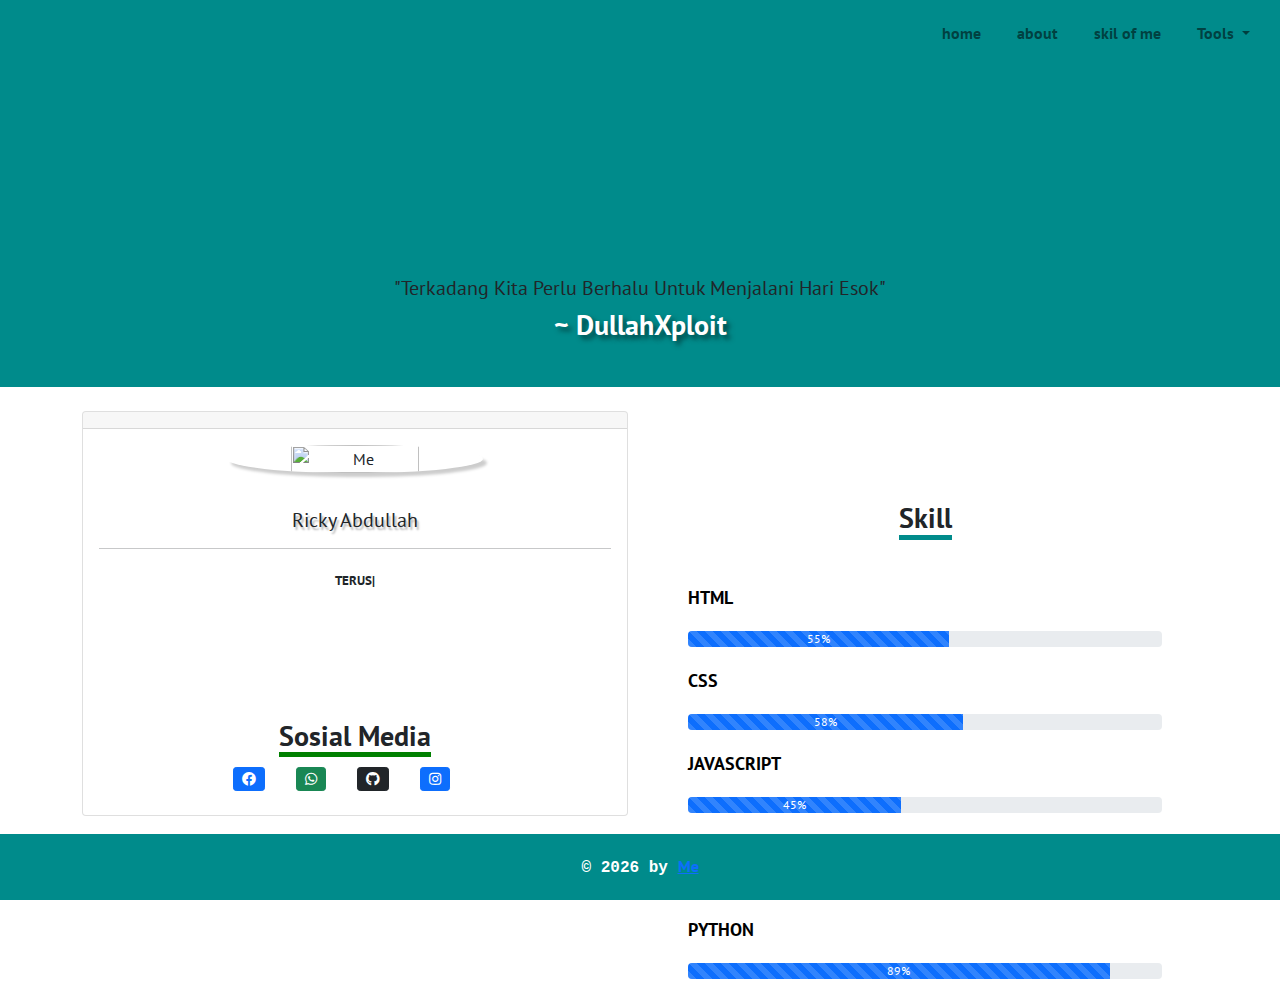
==== commit ac4740dc: "Add files via upload" ====
--- a/index.html
+++ b/index.html
@@ -165,4 +165,4 @@
           });
    </script>
    </body>
-   </html>
+   </html>--- a/css/style.css
+++ b/css/style.css
@@ -12,12 +12,10 @@
 .bg-green {
   background-color: #008B8B;
 }
-
 #home {
   background-color: #008B8B;
   height: 43vh;
 }
-
 .navbar-nav li {
   padding: 5px 10px;
 }
@@ -30,91 +28,48 @@
 .navbar-nav li a:hover {
  color: #fff!important;
 }
-
-.xer {
-  margin-top: 10%;
+.meogi {
+	padding-top: 20%;
+    padding-bottom: 10%;
 }
-
-.welcome {
-  padding-top: 20%;
-  padding-bottom: 10%;
+.meogi h3 {
+	font-weight: bold;
+    color: #fff;
+    text-shadow: 4px 4px 5px rgb(0,0,0,.5);
 }
-.welcome h3 {
-  font-weight: bold;
-  color: #fff;
-  text-shadow: 4px 4px 5px rgb(0,0,0,.5);
+.meogi h6 {
+    padding-top: 20px;
+    font-size: 20px;
+ }
+ .profile {
+ 	width: 50%;
+     height: 50%;
+     border-radius: 50%;
+     box-shadow: 4px 4px 3px rgb(0,0,0,0.2);
 }
-.bats {
-  margin-top: 15%;
-}
-.fnt-w {
-  font-weight: bold;
-  text-shadow: 3px 3px 2px rgb(0,0,0,.3);
-  text-transform: uppercase;
-  font-family: Sans-Serif;
-}
-path {
-  border: none;
-}
-.skills {
-  width: 100%;
-  max-width: 600px;
-  padding: 0 20px;
-}
-.skill-name {
-  font-size: 18px;
-  font-weight: 700;
-  color: black;
-  text-transform: uppercase;
-  margin: 20px 0;
-}
-.bx-s {
-  margin: 0 10px;
-  box-shadow: 2px 3px 4px rgb(0,0,0,0.3);
-}
-.dikt {
-  margin-top: -80px;
-}
-.ps {
-  margin-top: 30px;
-}
-.bx {
-  box-shadow: 1px 1px 2px rgb(0,0,0,0.3),
-              -1px -1px 2px rgb(0,0,0,0.3);
-  margin-bottom: 20px;
-}
-.fnt-m {
+.name {
 	margin-top: 35px;
     font-size: 20px;
     text-shadow: 2px 3px 2px rgb(0,0,0,0.3);
 }
-.kecil {
-  text-transform: uppercase;
-  font-size: 13px;
-  font-weight: bold;
+.ngok {
+	text-transform: uppercase;
+    font-size: 13px;
+    font-weight: bold;
 }
-.skills{
-  width: 100%;
-  max-width: 600px;
-  padding: 0 20px;
+.sos {
+	border-bottom: 5px solid green;
+   display: inline-block;
 }
-#bio {
-  font-weight: bold;
-  color: black;
+.title {
+	border-bottom: 5px solid #008B8B;
+    display: inline-block;
 }
 .about {
 	margin-top: 10vh;
     font-weight: bold;
  }
- .title {
-  border-bottom: 5px solid #008B8B;
-  display: inline-block;
-}
- .sos {
-  border-bottom: 5px solid green;
-  display: inline-block;
-}
-#click {
+ #click {
 	background: #4a4343cb !important;
     width: 50px;
     height: 50px;
@@ -132,21 +87,17 @@
 .bg-orange {
   background: #d9a103!important;
 }
-.avat {
-  width: 50%;
-  height: 50%;
-  border-radius: 50%;
-  box-shadow: 4px 4px 3px rgb(0,0,0,0.2);
+.skills {
+	width: 100%;
+    max-width: 600px;
+    padding: 0 20px;
 }
-.sms {
-  margin: 0 8px;
-  padding: 10px;
-  border-radius: 50px;
-  background: #ececec;
-}
-.sms:hover {
-  background: #ffffff;
-  border: 1px solid #d8d8d8;
+.skill-name {
+	font-size: 18px;
+    font-weight: 700;
+    color: black;
+    text-transform: uppercase;
+    margin: 20px 0;
 }
 footer {
   left: 0;
@@ -161,31 +112,7 @@
   footer {
     position: fixed;
   }
-  .xer {
-    float: right;
-  }
-  .dikt {
-    margin-top: -90px;
-  }
-  .ps {
-    margin-top: none;
-  }
-  .welcome {
-    padding-top: 21%;
-  }
-  .welcome h6 {
-    padding-top: 20px;
-    font-size: 30px;
-  }
-  .fnt-w {
-    font-weight: bold;
-    text-shadow: 1px 1px 2px rgb(0,0,0,.5);
-    text-transform: uppercase;
-    font-family: Sans-Serif;
-    font-size: 50px;
-  }
-  .bx-s {
-    font-size: 30px;
-    color: #d9d9d9;
-  }
-}
+ }
+ 
+
+	
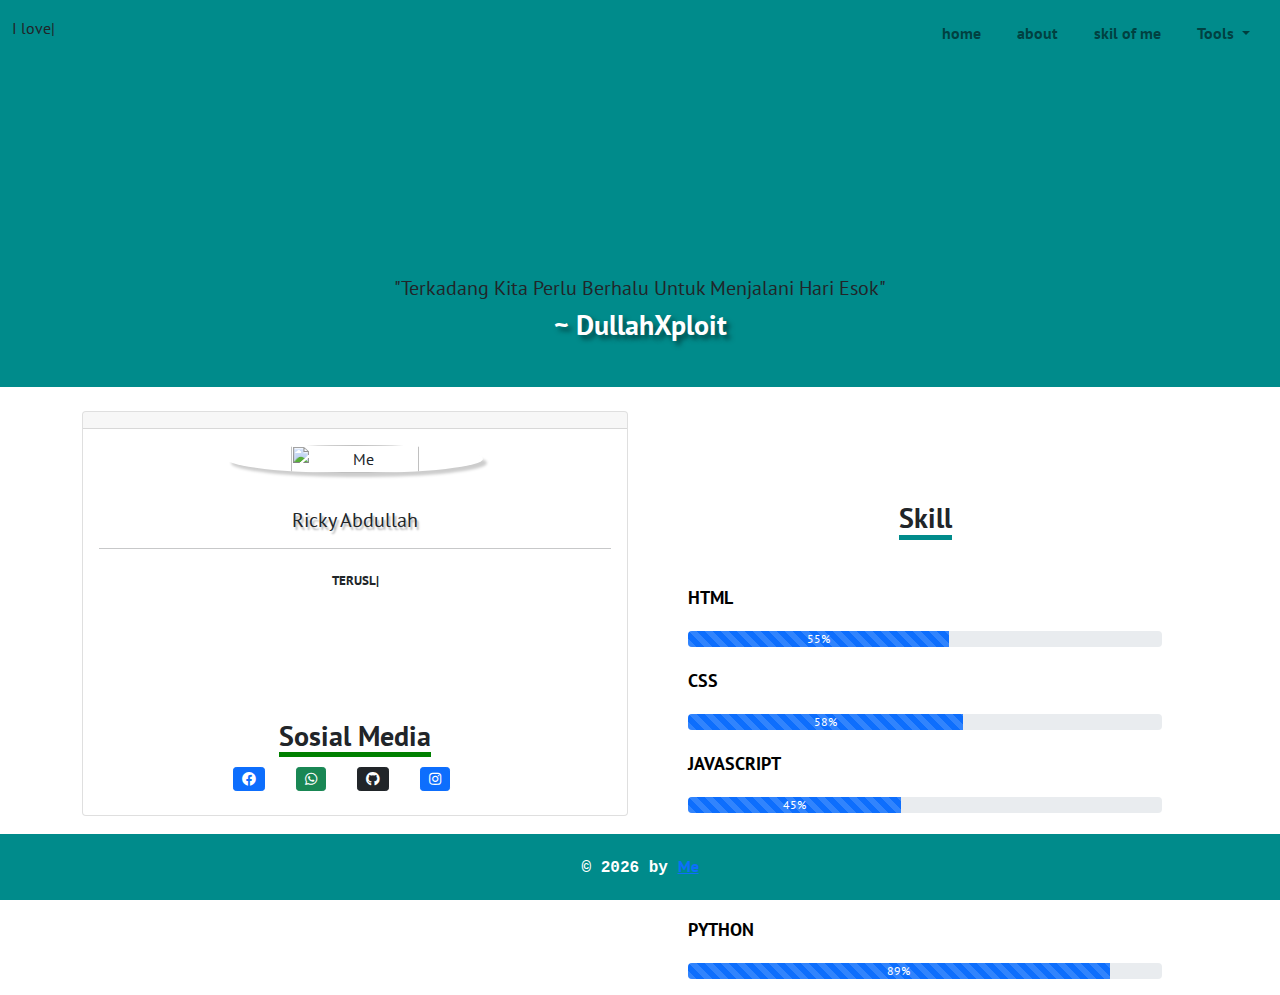
==== commit aa118fb1: "Update index.html" ====
--- a/index.html
+++ b/index.html
@@ -20,6 +20,7 @@
        <!--Navbar-->
        	<nav class="navbar navbar-expand-md navbar-light bg-green fixed-top">
        	   <div class="container-fluid">
+       	<h6 class="ngik"><span id="love"></span></h6>
        	   <a class="navbar-brand" href="#">
         	</a>
         <button id="change" class="navbar-toggler" type="button" data-bs-toggle="collapse" data-bs-target="#navbarNav" aria-controls="navbarNav" aria-expanded="false" aria-label="Toggle navigation">
@@ -155,6 +156,13 @@
             smartBackspace: true,
             loop: true
            });
+           var typed3 = new Typed('#love', {
+            strings: ['I love Coding and hacking.'],
+            typeSpeed: 80,
+            backSpeed: 86,
+            smartBackspace: true,
+            loop: true
+           });
             </script>
              <script>
                $(function() {
@@ -165,4 +173,4 @@
           });
    </script>
    </body>
-   </html>+   </html>
--- a/css/style.css
+++ b/css/style.css
@@ -1,118 +1,118 @@
-@import url('https://fonts.googleapis.com/css2?family=PT+Sans&display=swap');
-
-* {
-  font-family: 'PT Sans', sans-serif;
-}
-
-body {
-  background-color: white;
-  
-}
-
-.bg-green {
-  background-color: #008B8B;
-}
-#home {
-  background-color: #008B8B;
-  height: 43vh;
-}
-.navbar-nav li {
-  padding: 5px 10px;
-}
-
-.navbar-nav li a {
-  font-weight: bold;
-  color: #151819;
-}
-
-.navbar-nav li a:hover {
- color: #fff!important;
-}
-.meogi {
-	padding-top: 20%;
-    padding-bottom: 10%;
-}
-.meogi h3 {
-	font-weight: bold;
-    color: #fff;
-    text-shadow: 4px 4px 5px rgb(0,0,0,.5);
-}
-.meogi h6 {
-    padding-top: 20px;
-    font-size: 20px;
- }
- .profile {
- 	width: 50%;
-     height: 50%;
-     border-radius: 50%;
-     box-shadow: 4px 4px 3px rgb(0,0,0,0.2);
-}
-.name {
-	margin-top: 35px;
-    font-size: 20px;
-    text-shadow: 2px 3px 2px rgb(0,0,0,0.3);
-}
-.ngok {
-	text-transform: uppercase;
-    font-size: 13px;
-    font-weight: bold;
-}
-.sos {
-	border-bottom: 5px solid green;
-   display: inline-block;
-}
-.title {
-	border-bottom: 5px solid #008B8B;
-    display: inline-block;
-}
-.about {
-	margin-top: 10vh;
-    font-weight: bold;
- }
- #click {
-	background: #4a4343cb !important;
-    width: 50px;
-    height: 50px;
-    text-align: center;
-    bottom: 10%;
-    right: 10%;
-    border: 1px solid black;
-    position: fixed;
-    border-radius: 50%;
-   display: none;
-}
-.bt {
-  margin-right: 5%;
-}
-.bg-orange {
-  background: #d9a103!important;
-}
-.skills {
-	width: 100%;
-    max-width: 600px;
-    padding: 0 20px;
-}
-.skill-name {
-	font-size: 18px;
-    font-weight: 700;
-    color: black;
-    text-transform: uppercase;
-    margin: 20px 0;
-}
-footer {
-  left: 0;
-  width: 100%;
-  bottom: 0;
-  padding: 20px;
-  background-color: #008B8B;
-  font-family: Monospace;
-  font-weight: bold;
-}
-@media (min-width: 768px) {
-  footer {
-    position: fixed;
-  }
- }
- 
-
-	
+@import url('https://fonts.googleapis.com/css2?family=PT+Sans&display=swap');
+
+* {
+  font-family: 'PT Sans', sans-serif;
+}
+
+body {
+  background-color: white;
+  
+}
+
+.bg-green {
+  background-color: #008B8B;
+}
+#home {
+  background-color: #008B8B;
+  height: 43vh;
+}
+.navbar-nav li {
+  padding: 5px 10px;
+}
+
+.navbar-nav li a {
+  font-weight: bold;
+  color: #151819;
+}
+
+.navbar-nav li a:hover {
+ color: #fff!important;
+}
+.meogi {
+	padding-top: 20%;
+    padding-bottom: 10%;
+}
+.meogi h3 {
+	font-weight: bold;
+    color: #fff;
+    text-shadow: 4px 4px 5px rgb(0,0,0,.5);
+}
+.meogi h6 {
+    padding-top: 20px;
+    font-size: 20px;
+ }
+ .profile {
+ 	width: 50%;
+     height: 50%;
+     border-radius: 50%;
+     box-shadow: 4px 4px 3px rgb(0,0,0,0.2);
+}
+.name {
+	margin-top: 35px;
+    font-size: 20px;
+    text-shadow: 2px 3px 2px rgb(0,0,0,0.3);
+}
+.ngok {
+	text-transform: uppercase;
+    font-size: 13px;
+    font-weight: bold;
+}
+.sos {
+	border-bottom: 5px solid green;
+   display: inline-block;
+}
+.title {
+	border-bottom: 5px solid #008B8B;
+    display: inline-block;
+}
+.about {
+	margin-top: 10vh;
+    font-weight: bold;
+ }
+ #click {
+	background: #4a4343cb !important;
+    width: 50px;
+    height: 50px;
+    text-align: center;
+    bottom: 10%;
+    right: 10%;
+    border: 1px solid black;
+    position: fixed;
+    border-radius: 50%;
+   display: none;
+}
+.bt {
+  margin-right: 5%;
+}
+.bg-orange {
+  background: #d9a103!important;
+}
+.skills {
+	width: 100%;
+    max-width: 600px;
+    padding: 0 20px;
+}
+.skill-name {
+	font-size: 18px;
+    font-weight: 700;
+    color: black;
+    text-transform: uppercase;
+    margin: 20px 0;
+}
+footer {
+  left: 0;
+  width: 100%;
+  bottom: 0;
+  padding: 20px;
+  background-color: #008B8B;
+  font-family: Monospace;
+  font-weight: bold;
+}
+@media (min-width: 768px) {
+  footer {
+    position: fixed;
+  }
+ }
+ 
+
+	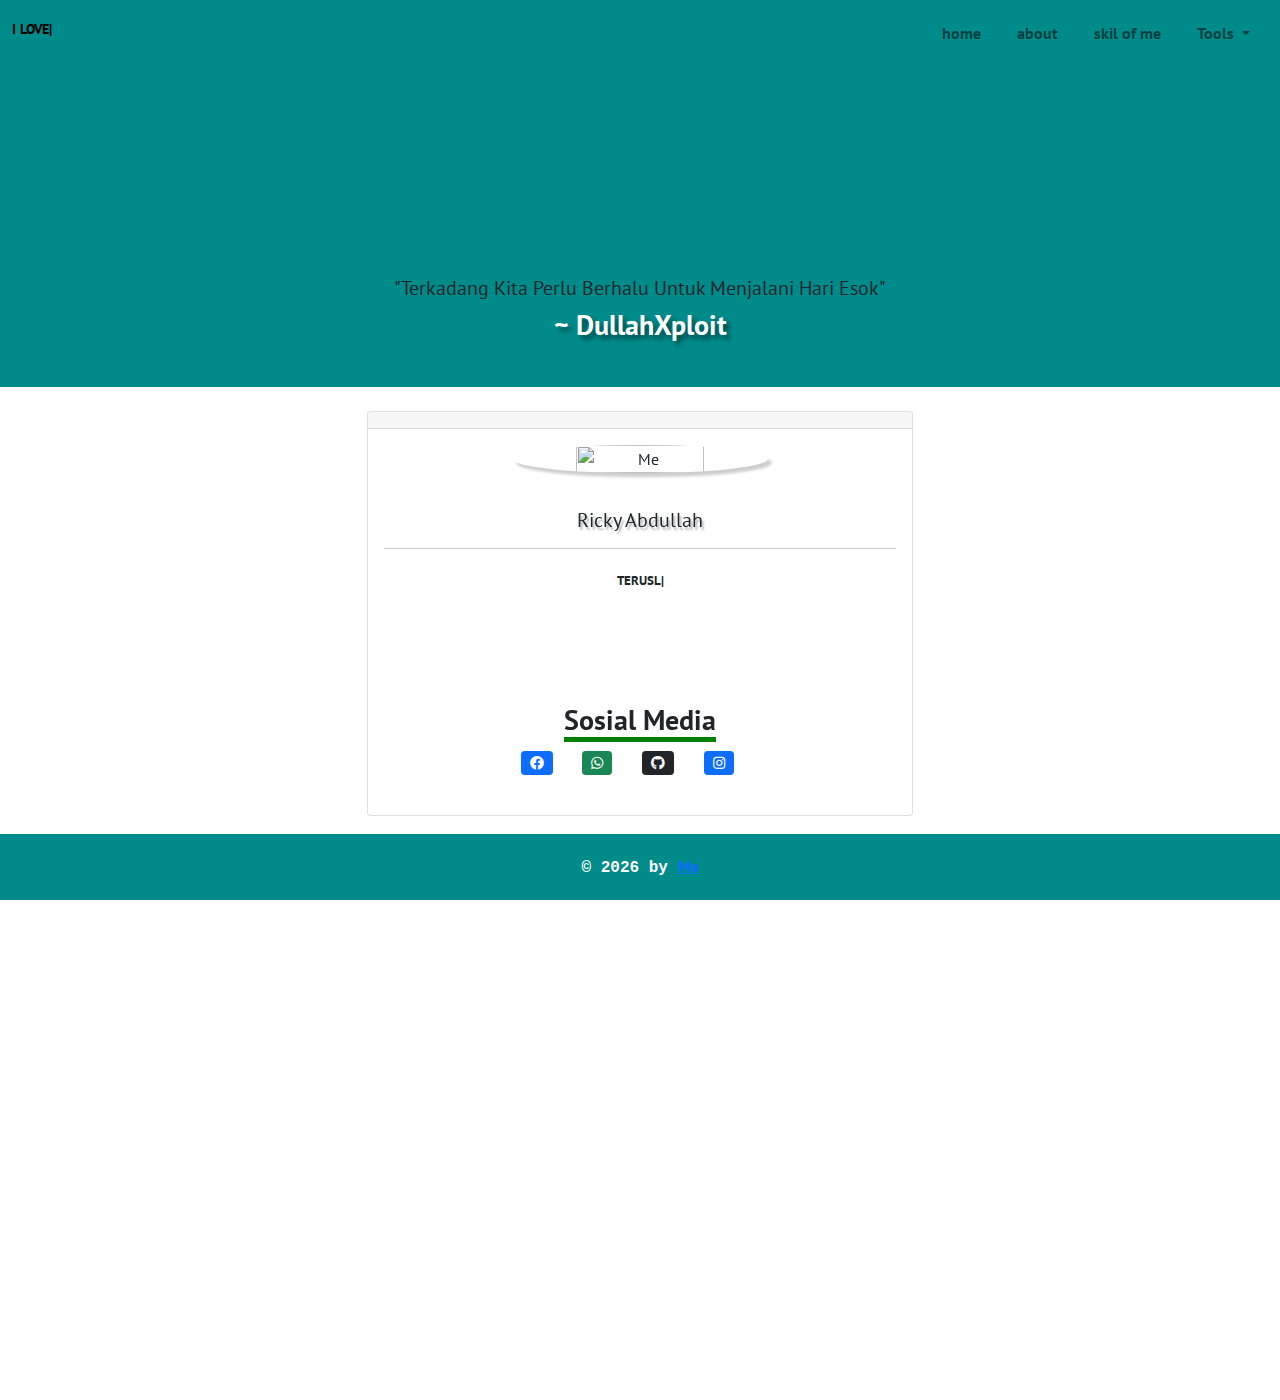
==== commit 866c2a73: "Update index.html" ====
--- a/index.html
+++ b/index.html
@@ -11,6 +11,7 @@
         <link rel="icon" href="https://h.top4top.io/p_2132wjid70.jpg">
         
         <!--CSS-->
+        <link rel="stylesheet" href="https://unpkg.com/aos@next/dist/aos.css" />
         <link href='https://use.fontawesome.com/releases/v5.11.2/css/all.css' rel='stylesheet'>
         <link rel="stylesheet" href="css/bootstrap.min.css">
         <link rel="stylesheet" href="css/style.css">
@@ -77,22 +78,21 @@
                  </div>
           	<div class="card-body border-0">
           	<div class="text-center">
-          	<img class="profile" src="https://i.top4top.io/p_2135wiqee0.jpg" alt="Me" />
-          <h6 class="name">Ricky Abdullah</h6>
+          	<img data-aos="flip-left" data-aos-delay="500" class="profile" src="https://i.top4top.io/p_2135wiqee0.jpg" alt="Me">
+          <h6 data-aos="fade-in" data-aos-delay="500" class="name">Ricky Abdullah</h6>
           <hr class="my-3">
-         </div>
          <div class="mt-4 mb-4 text-center">
          	<h6 class="ngok"><span id="bio"></span></h6>
          </div>
          </div>
          <div class="text-center justify-content-center mb-4">
          	<div class="text-center">
-         	<h3 class="sos about">Sosial Media</h3>
+         	<h3 data-aos="flip-up" data-aos-delay="500" class="sos about">Sosial Media</h3>
          </div>
-         <a href="https://www.facebook.com/kanna.cans12" target="_blank" class="bt btn btn-primary btn-sm"><i class="fab fa-facebook"></i></a>
-         <a href="https://wa.me/6282349915082" target="_blank" class="bt btn btn-success btn-sm"><i class="fab fa-whatsapp"></i></a>
-         <a href="https://github.com/dullahxcode" target="_blank" class="bt btn btn-dark btn-sm"><i class="fab fa-github"></i></a>
-         <a href="https://www.instagram.com/dullahhill" target="_blank" class="bt btn btn-primary btn-sm"><i class="fab fa-instagram"></i></a>
+         <a data-aos="zoom-in" data-aos-delay="500" href="https://www.facebook.com/kanna.cans12" target="_blank" class="bt btn btn-primary btn-sm"><i class="fab fa-facebook"></i></a>
+         <a data-aos="zoom-in" data-aos-delay="500" href="https://wa.me/6282349915082" target="_blank" class="bt btn btn-success btn-sm"><i class="fab fa-whatsapp"></i></a>
+         <a data-aos="zoom-in" data-aos-delay="500" href="https://github.com/dullahxcode" target="_blank" class="bt btn btn-dark btn-sm"><i class="fab fa-github"></i></a>
+         <a data-aos="zoom-in" data-aos-delay="500" href="https://www.instagram.com/dullahhill" target="_blank" class="bt btn btn-primary btn-sm"><i class="fab fa-instagram"></i></a>
         </div>
        </div>
       </div>
@@ -100,37 +100,37 @@
       <!--Skill-->
       	<div class="col-90 col-md-6 ps" id="skill">
       	<div class="text-center">
-      	<h3 class="title about">Skill</h3>
+      	<h3 data-aos="fade-in" data-aos-delay="500"  class="title about">Skill</h3>
       </div>
       <div class="card-body text-uppercase">
       	<div class="skills">
-      	<div class="skill-name">HTML</div>
-      <div class="progress">
-      	<div class="progress-bar progress-bar-striped" role="progressbar" style="width: 55%;" aria-valuenow="55" aria-valuemin="0" aria-valuemax="100">55%</div>
+      	<div data-aos="fade-in" data-aos-delay="500" class="skill-name">HTML</div>
+      <div data-aos="fade-in" data-aos-delay="500" class="progress">
+      	<div data-aos="flip-right" data-aos-delay="500" class="progress-bar progress-bar-striped" role="progressbar" style="width: 55%;" aria-valuenow="55" aria-valuemin="0" aria-valuemax="100">55%</div>
       </div>
       </div>
       <div class="skills">
-      	<div class="skill-name">CSS</div>
-      <div class="progress">
-      	<div class="progress-bar progress-bar-striped" role="progressbar" style="width: 58%;" aria-valuenow="58" aria-valuemin="0" aria-valuemax="100">58%</div>
+      	<div data-aos="fade-in" data-aos-delay="500" class="skill-name">CSS</div>
+      <div data-aos="fade-in" data-aos-delay="500" class="progress">
+      	<div data-aos="flip-left" data-aos-delay="500" class="progress-bar progress-bar-striped" role="progressbar" style="width: 58%;" aria-valuenow="58" aria-valuemin="0" aria-valuemax="100">58%</div>
       </div>
       </div>
       <div class="skills">
-      	<div class="skill-name">JAVASCRIPT</div>
-      <div class="progress">
-      	<div class="progress-bar progress-bar-striped" role="progressbar" style="width: 45%;" aria-valuenow="45" aria-valuemin="0" aria-valuemax="100">45%</div>
+      	<div data-aos="fade-in" data-aos-delay="500" class="skill-name">JAVASCRIPT</div>
+      <div data-aos="fade-in" data-aos-delay="500" class="progress">
+      	<div data-aos="flip-right" data-aos-delay="500" class="progress-bar progress-bar-striped" role="progressbar" style="width: 45%;" aria-valuenow="45" aria-valuemin="0" aria-valuemax="100">45%</div>
       </div>
       </div>
       <div class="skills">
-      	<div class="skill-name">PHP</div>
-      <div class="progress">
-      	<div class="progress-bar progress-bar-striped" role="progressbar" style="width: 67%;" aria-valuenow="67" aria-valuemin="0" aria-valuemax="100">67%</div>
+      	<div data-aos="fade-in" data-aos-delay="500" class="skill-name">PHP</div>
+      <div data-aos="fade-in" data-aos-delay="500" class="progress">
+      	<div data-aos="flip-left" data-aos-delay="500" class="progress-bar progress-bar-striped" role="progressbar" style="width: 67%;" aria-valuenow="67" aria-valuemin="0" aria-valuemax="100">67%</div>
       </div>
       </div>
       <div class="skills">
-      	<div class="skill-name">PYTHON</div>
-      <div class="progress">
-      	<div class="progress-bar progress-bar-striped" role="progressbar" style="width: 89%;" aria-valuenow="89" aria-valuemin="0" aria-valuemax="100">89%</div>
+      	<div data-aos="fade-in" data-aos-delay="500" class="skill-name">PYTHON</div>
+      <div data-aos="fade-in" data-aos-delay="500" class="progress">
+      	<div data-aos="flip-right" data-aos-delay="500" class="progress-bar progress-bar-striped" role="progressbar" style="width: 89%;" aria-valuenow="89" aria-valuemin="0" aria-valuemax="100">89%</div>
       </div>
       </div>
       </div>
@@ -148,6 +148,10 @@
       <script src="js/jquery.min.js"></script>
       <script src="js/typed.min.js"></script>
       <script src="js/scroll.js"></script>
+      <script src="https://unpkg.com/aos@next/dist/aos.js"></script>
+     <script>
+       AOS.init();
+       </script>
       <script type="text/javascript" charset="utf-8">
             var typed3 = new Typed('#bio', {
             strings: ['Teruslah Berbuat Meski Mereka Tidak Melakukanya.'],
--- a/css/style.css
+++ b/css/style.css
@@ -57,6 +57,12 @@
     font-size: 13px;
     font-weight: bold;
 }
+.ngik {
+	text-transform: uppercase;
+    font-size: 14px;
+    font-weight: bold;
+    color: black;
+}
 .sos {
 	border-bottom: 5px solid green;
    display: inline-block;
@@ -115,4 +121,4 @@
  }
  
 
-	+	
